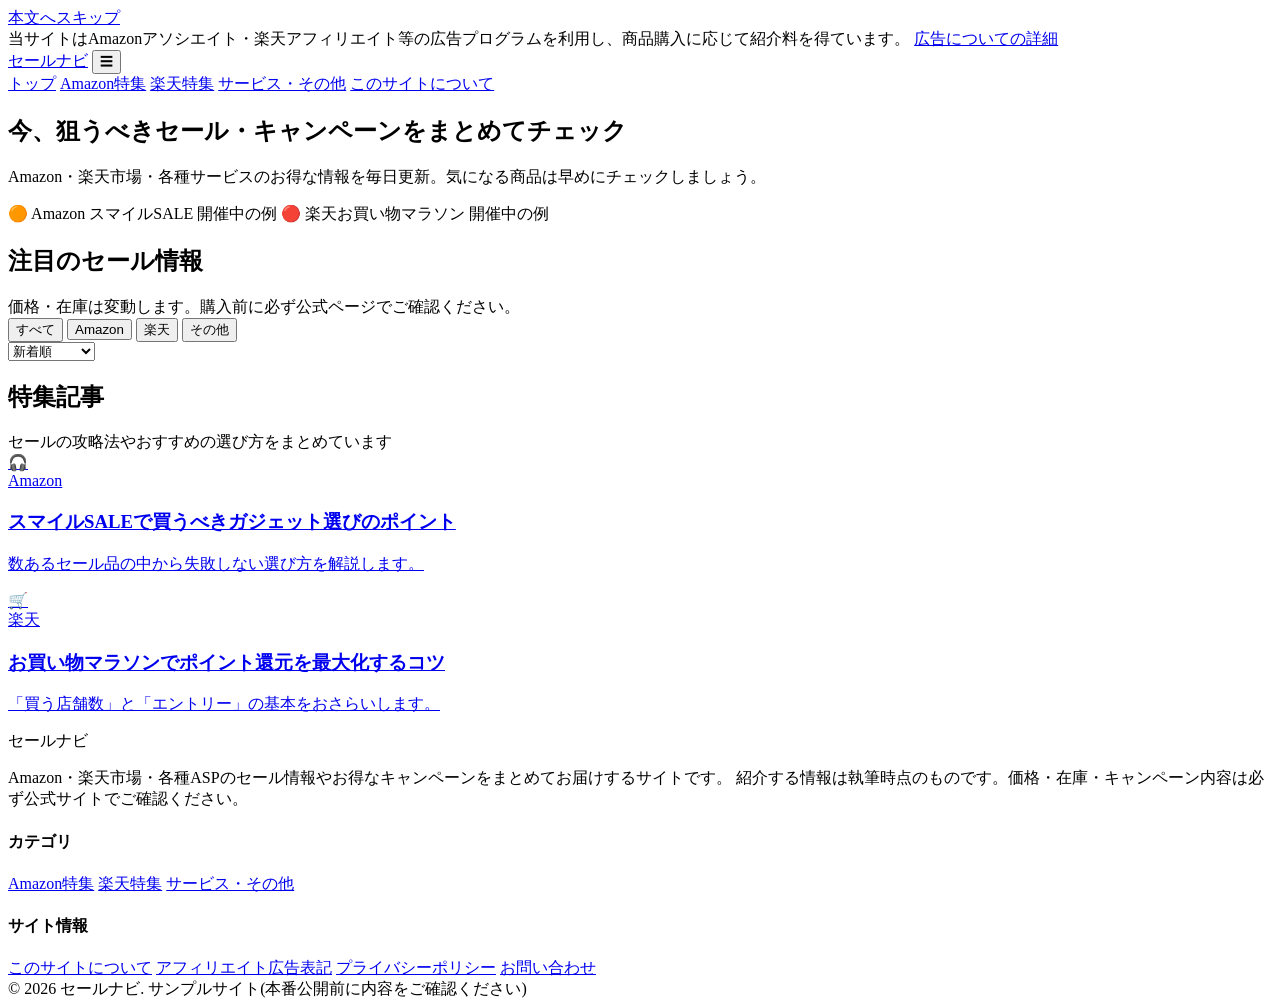
==== index.html @ 36b68227 "Add root files" ====
<!doctype html>
<html lang="ja">
<head>
<meta charset="UTF-8">
<meta name="viewport" content="width=device-width, initial-scale=1">
<link rel="icon" href="data:image/svg+xml,%3Csvg xmlns=%27http://www.w3.org/2000/svg%27 viewBox=%270 0 100 100%27%3E%3Ctext y=%27.9em%27 font-size=%2790%27%3E%F0%9F%9B%92%3C/text%3E%3C/svg%3E">
<title>お得なセール・キャンペーン情報まとめ｜セールナビ</title>
<meta name="description" content="Amazon・楽天市場・各種ASPのセール情報を毎日更新。今狙うべきキャンペーンをまとめてチェックできます。">
<meta property="og:type" content="website">
<meta property="og:site_name" content="セールナビ">
<meta property="og:title" content="お得なセール・キャンペーン情報まとめ｜セールナビ">
<meta property="og:description" content="Amazon・楽天市場・各種ASPのセール情報を毎日更新。今狙うべきキャンペーンをまとめてチェックできます。">
<link rel="stylesheet" href="css/style.css">
<script defer src="js/config.js"></script>
<script defer src="js/main.js"></script>
</head>
<body data-root=".">
<a class="skip-link" href="#main">本文へスキップ</a>

<div class="pr-banner">
  当サイトはAmazonアソシエイト・楽天アフィリエイト等の広告プログラムを利用し、商品購入に応じて紹介料を得ています。
  <a href="pages/disclosure.html">広告についての詳細</a>
</div>

<header class="site-header">
  <div class="container header-inner">
    <a class="logo" href="index.html">セール<span class="dot">ナビ</span></a>
    <button class="nav-toggle" aria-label="メニュー">☰</button>
    <nav class="main-nav">
      <a href="index.html" aria-current="page">トップ</a>
<a href="pages/category-amazon.html">Amazon特集</a>
<a href="pages/category-rakuten.html">楽天特集</a>
<a href="pages/category-asp.html">サービス・その他</a>
<a href="pages/about.html">このサイトについて</a>

    </nav>
  </div>
</header>
<main id="main">

<section class="hero">
  <div class="container">
    <h1>今、狙うべきセール・キャンペーンをまとめてチェック</h1>
    <p>Amazon・楽天市場・各種サービスのお得な情報を毎日更新。気になる商品は早めにチェックしましょう。</p>
    <div class="hero-badges">
      <span class="hero-badge">🟠 Amazon スマイルSALE 開催中の例</span>
      <span class="hero-badge">🔴 楽天お買い物マラソン 開催中の例</span>
    </div>
  </div>
</section>

<div class="container">
  <section class="section" id="deals">
    <div class="section-head">
      <h2>注目のセール情報</h2>
      <span class="desc">価格・在庫は変動します。購入前に必ず公式ページでご確認ください。</span>
    </div>

    <div class="filter-bar" data-filter-target="deal-grid-top">
      <div class="filter-group">
        <button class="chip" data-store="all" aria-pressed="true">すべて</button>
        <button class="chip" data-store="amazon" aria-pressed="false">Amazon</button>
        <button class="chip" data-store="rakuten" aria-pressed="false">楽天</button>
        <button class="chip" data-store="asp" aria-pressed="false">その他</button>
      </div>
      <select class="sort-select" data-sort-target="deal-grid-top">
        <option value="new">新着順</option>
        <option value="discount">割引率順</option>
        <option value="ending">終了間近順</option>
      </select>
    </div>

    <div class="deal-grid" id="deal-grid-top"></div>
  </section>

  <section class="section" id="articles">
    <div class="section-head">
      <h2>特集記事</h2>
      <span class="desc">セールの攻略法やおすすめの選び方をまとめています</span>
    </div>
    <div class="article-grid">
      <a class="article-card" href="pages/article-smile-sale-gadgets.html">
        <div class="thumb">🎧</div>
        <div class="body">
          <div class="cat">Amazon</div>
          <h3>スマイルSALEで買うべきガジェット選びのポイント</h3>
          <p>数あるセール品の中から失敗しない選び方を解説します。</p>
        </div>
      </a>
      <a class="article-card" href="pages/article-rakuten-marathon-tips.html">
        <div class="thumb">🛒</div>
        <div class="body">
          <div class="cat">楽天</div>
          <h3>お買い物マラソンでポイント還元を最大化するコツ</h3>
          <p>「買う店舗数」と「エントリー」の基本をおさらいします。</p>
        </div>
      </a>
    </div>
  </section>
</div>

<script>
  document.addEventListener("DOMContentLoaded", () => {
    initDealGrid("deal-grid-top");
  });
</script>
</main>

<footer class="site-footer">
  <div class="container footer-inner">
    <div class="footer-col">
      <div class="footer-brand">セール<span style="color:var(--accent)">ナビ</span></div>
      <p class="footer-desc">
        Amazon・楽天市場・各種ASPのセール情報やお得なキャンペーンをまとめてお届けするサイトです。
        紹介する情報は執筆時点のものです。価格・在庫・キャンペーン内容は必ず公式サイトでご確認ください。
      </p>
    </div>
    <div class="footer-col">
      <h4>カテゴリ</h4>
      <a href="pages/category-amazon.html">Amazon特集</a>
      <a href="pages/category-rakuten.html">楽天特集</a>
      <a href="pages/category-asp.html">サービス・その他</a>
    </div>
    <div class="footer-col">
      <h4>サイト情報</h4>
      <a href="pages/about.html">このサイトについて</a>
      <a href="pages/disclosure.html">アフィリエイト広告表記</a>
      <a href="pages/privacy.html">プライバシーポリシー</a>
      <a href="pages/contact.html">お問い合わせ</a>
    </div>
  </div>
  <div class="footer-bottom">© 2026 セールナビ. サンプルサイト(本番公開前に内容をご確認ください)</div>
</footer>
</body>
</html>
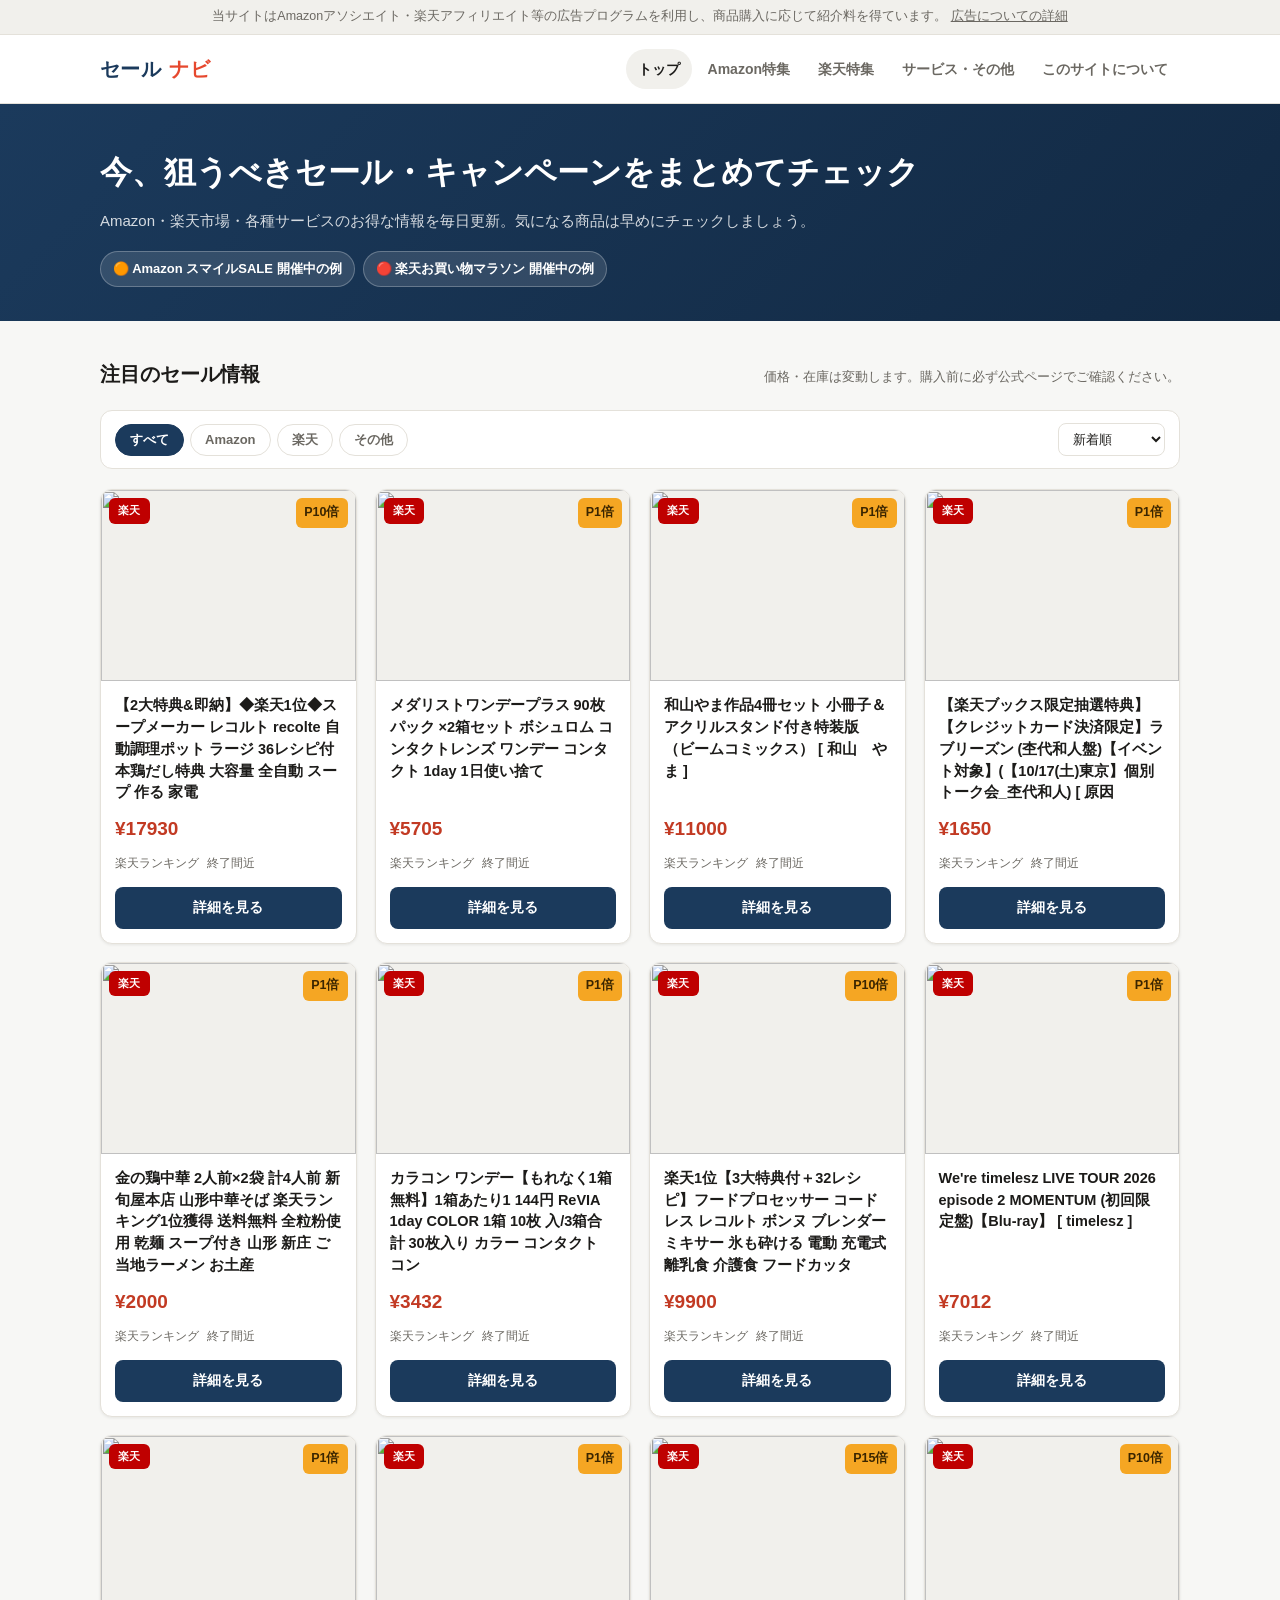
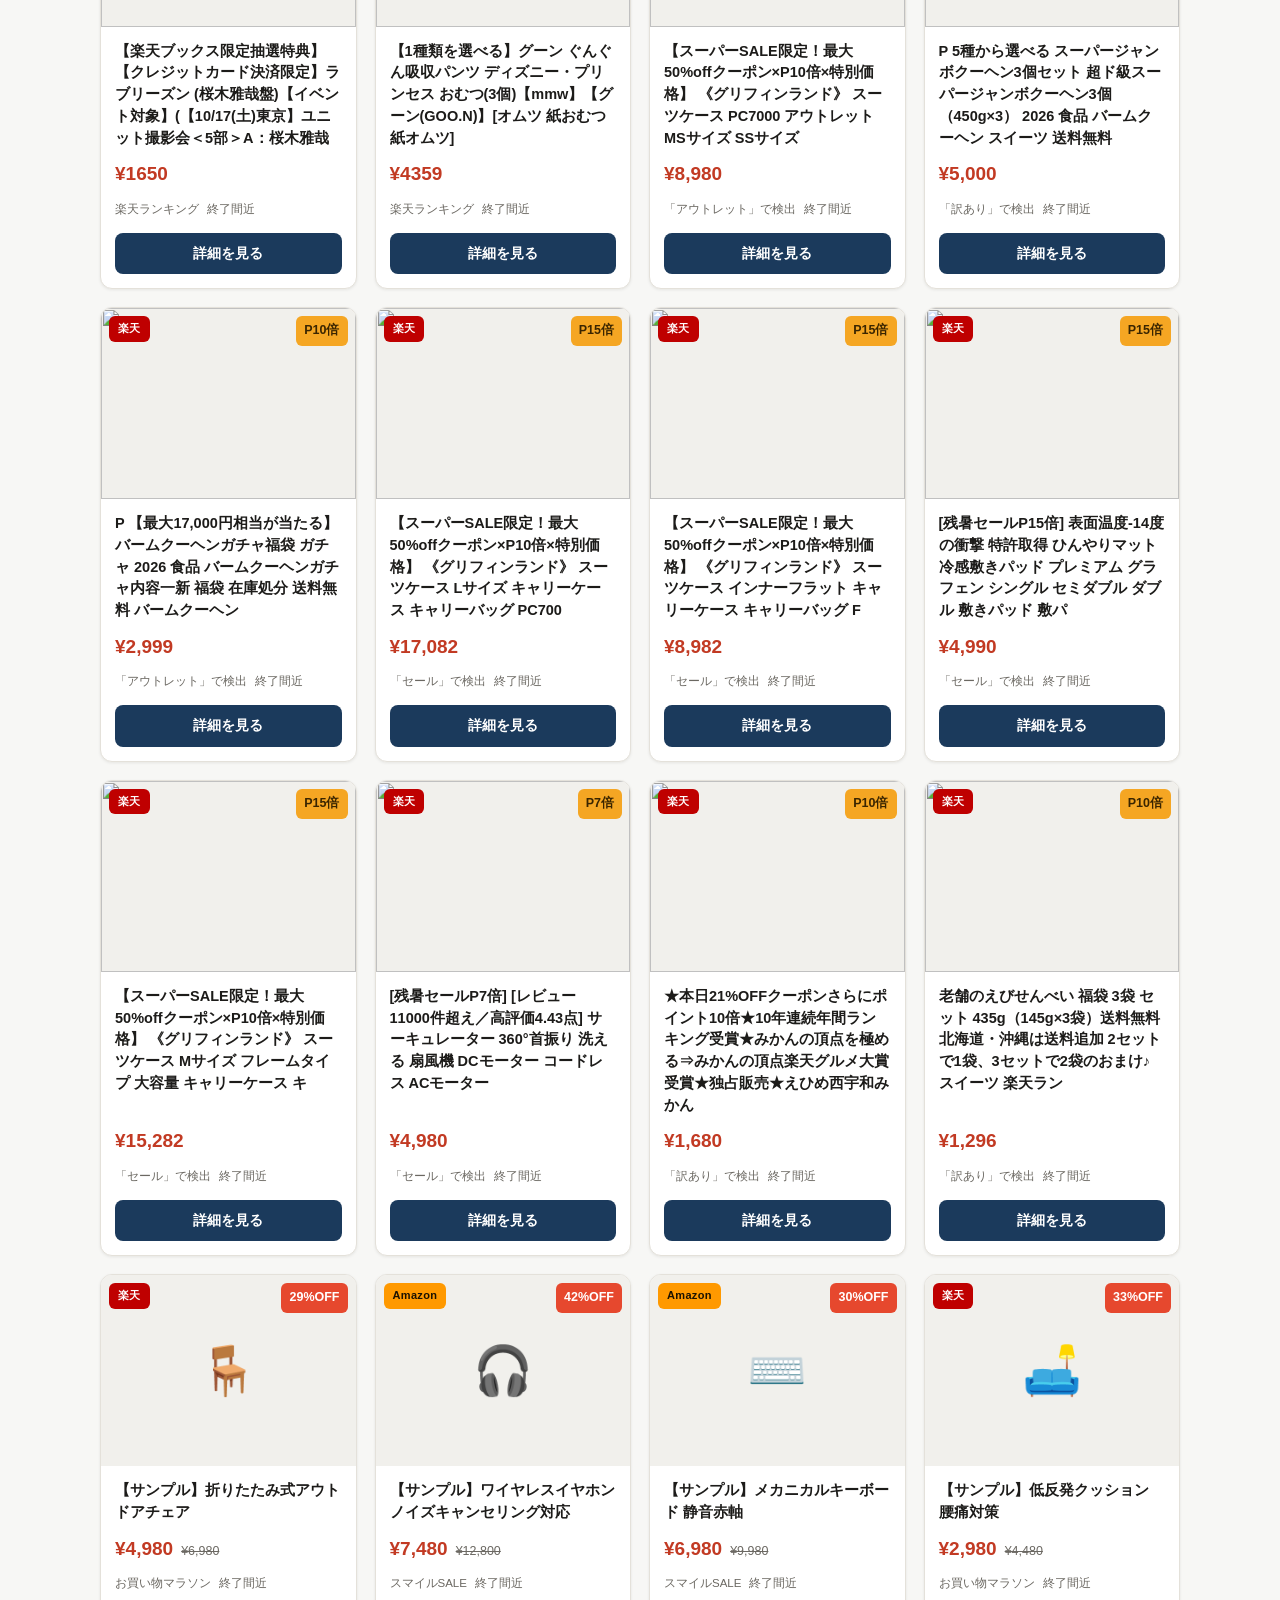
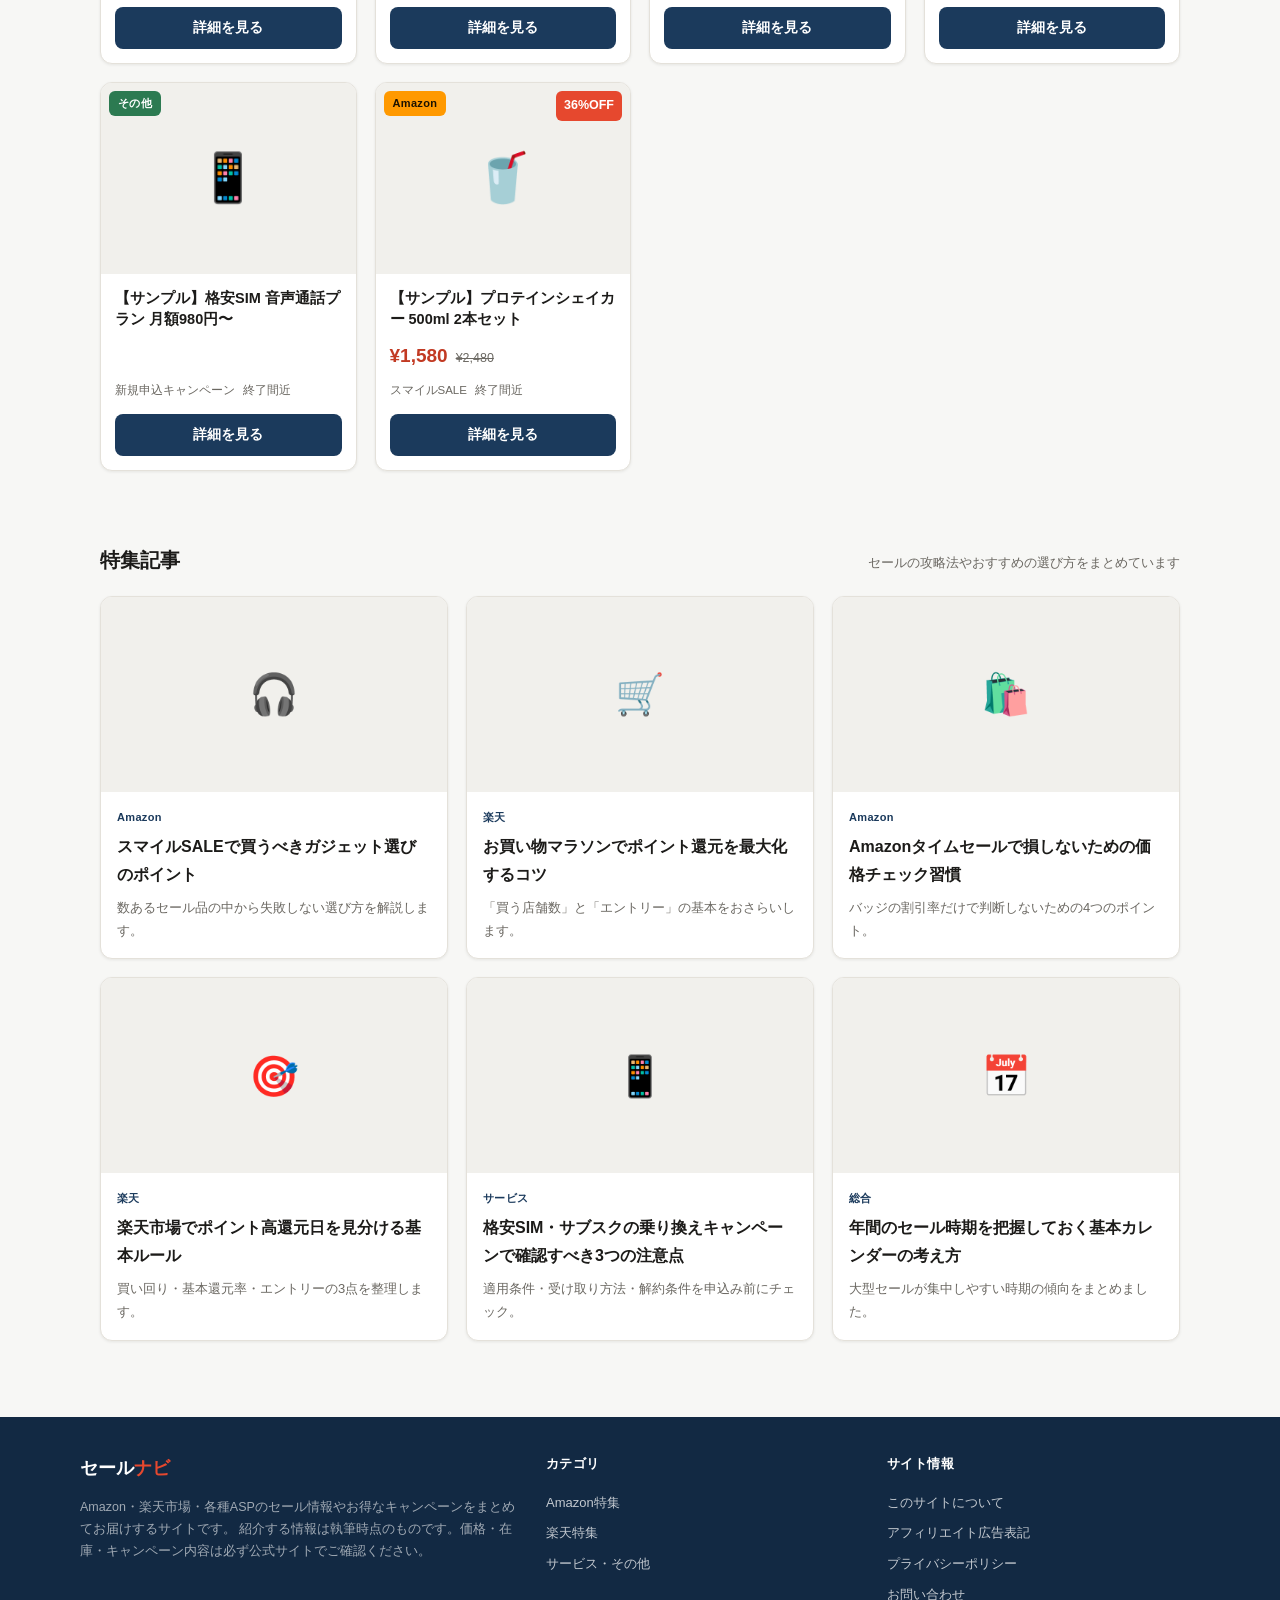
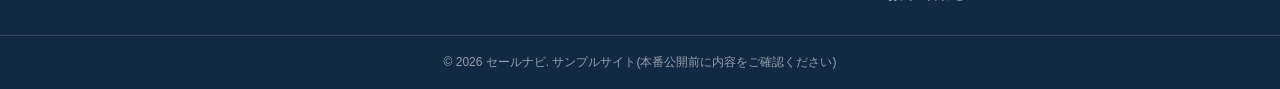
==== commit d769015e: "feat: 記事4本を新規追加(トップページに追加リンク)、robots/sitemapのURLを本番URLに更新" ====
--- a/index.html
+++ b/index.html
@@ -95,6 +95,38 @@
           <p>「買う店舗数」と「エントリー」の基本をおさらいします。</p>
         </div>
       </a>
+      <a class="article-card" href="pages/article-amazon-timesale-checklist.html">
+        <div class="thumb">🛍️</div>
+        <div class="body">
+          <div class="cat">Amazon</div>
+          <h3>Amazonタイムセールで損しないための価格チェック習慣</h3>
+          <p>バッジの割引率だけで判断しないための4つのポイント。</p>
+        </div>
+      </a>
+      <a class="article-card" href="pages/article-rakuten-point-calendar.html">
+        <div class="thumb">🎯</div>
+        <div class="body">
+          <div class="cat">楽天</div>
+          <h3>楽天市場でポイント高還元日を見分ける基本ルール</h3>
+          <p>買い回り・基本還元率・エントリーの3点を整理します。</p>
+        </div>
+      </a>
+      <a class="article-card" href="pages/article-asp-subscription-tips.html">
+        <div class="thumb">📱</div>
+        <div class="body">
+          <div class="cat">サービス</div>
+          <h3>格安SIM・サブスクの乗り換えキャンペーンで確認すべき3つの注意点</h3>
+          <p>適用条件・受け取り方法・解約条件を申込み前にチェック。</p>
+        </div>
+      </a>
+      <a class="article-card" href="pages/article-seasonal-sale-calendar.html">
+        <div class="thumb">📅</div>
+        <div class="body">
+          <div class="cat">総合</div>
+          <h3>年間のセール時期を把握しておく基本カレンダーの考え方</h3>
+          <p>大型セールが集中しやすい時期の傾向をまとめました。</p>
+        </div>
+      </a>
     </div>
   </section>
 </div>
--- a/css/style.css
+++ b/css/style.css
@@ -0,0 +1,282 @@
+/* =========================================================
+   セールナビ - デザインシステム
+   ========================================================= */
+:root{
+  --bg:#f7f7f5;
+  --surface:#ffffff;
+  --surface-2:#f1f0ec;
+  --text:#1c1b19;
+  --text-muted:#6b6862;
+  --border:#e4e1da;
+
+  --brand:#1b3a5c;      /* 信頼感のあるネイビー */
+  --brand-dark:#122943;
+  --accent:#e6482e;     /* セール感のあるレッド */
+  --accent-dark:#c23a23;
+  --sale-yellow:#f5a623;
+
+  --amazon:#ff9900;
+  --rakuten:#bf0000;
+  --asp:#2c7a51;
+
+  --radius-sm:6px;
+  --radius:12px;
+  --radius-lg:18px;
+  --shadow-sm:0 1px 3px rgba(20,20,15,.08);
+  --shadow-md:0 6px 20px rgba(20,20,15,.10);
+
+  --container:1120px;
+  color-scheme: light;
+}
+
+@media (prefers-color-scheme: dark){
+  :root{
+    --bg:#15140f;
+    --surface:#201f19;
+    --surface-2:#2a2820;
+    --text:#f1efe9;
+    --text-muted:#a8a498;
+    --border:#3a382f;
+    --brand:#4f83b5;
+    --brand-dark:#7ba7cf;
+    --shadow-sm:0 1px 3px rgba(0,0,0,.4);
+    --shadow-md:0 6px 20px rgba(0,0,0,.5);
+  }
+}
+
+*,*::before,*::after{ box-sizing:border-box; }
+html{ scroll-behavior:smooth; }
+body{
+  margin:0;
+  background:var(--bg);
+  color:var(--text);
+  font-family:"Hiragino Sans","Noto Sans JP","Yu Gothic",-apple-system,BlinkMacSystemFont,"Segoe UI",sans-serif;
+  line-height:1.75;
+  -webkit-font-smoothing:antialiased;
+}
+img{ max-width:100%; display:block; }
+a{ color:inherit; text-decoration:none; }
+.container{ max-width:var(--container); margin:0 auto; padding:0 20px; }
+
+/* ---------- 共通:PR / アフィリエイト表記バナー ---------- */
+.pr-banner{
+  background:var(--surface-2);
+  border-bottom:1px solid var(--border);
+  font-size:12.5px;
+  color:var(--text-muted);
+  text-align:center;
+  padding:6px 12px;
+}
+.pr-banner a{ text-decoration:underline; }
+
+/* ---------- ヘッダー ---------- */
+.site-header{
+  position:sticky; top:0; z-index:50;
+  background:var(--surface);
+  border-bottom:1px solid var(--border);
+}
+.header-inner{
+  display:flex; align-items:center; justify-content:space-between;
+  gap:16px; padding:14px 20px;
+}
+.logo{
+  display:flex; align-items:center; gap:8px;
+  font-size:20px; font-weight:800; color:var(--brand);
+  letter-spacing:.02em;
+}
+.logo .dot{ color:var(--accent); }
+.main-nav{ display:flex; gap:4px; flex-wrap:wrap; }
+.main-nav a{
+  padding:8px 12px; border-radius:999px; font-size:14px; font-weight:600;
+  color:var(--text-muted);
+}
+.main-nav a:hover, .main-nav a[aria-current="page"]{
+  background:var(--surface-2); color:var(--text);
+}
+.nav-toggle{ display:none; }
+
+@media (max-width:760px){
+  .main-nav{
+    display:none; width:100%; order:3;
+    padding-top:10px; border-top:1px solid var(--border); margin-top:10px;
+  }
+  .header-inner{ flex-wrap:wrap; }
+  .main-nav.open{ display:flex; }
+  .nav-toggle{
+    display:inline-flex; align-items:center; justify-content:center;
+    width:38px; height:38px; border-radius:8px; border:1px solid var(--border);
+    background:var(--surface); font-size:18px; cursor:pointer;
+  }
+}
+
+/* ---------- ヒーロー ---------- */
+.hero{
+  background:linear-gradient(135deg,var(--brand) 0%,var(--brand-dark) 100%);
+  color:#fff; padding:40px 0 34px;
+}
+.hero h1{ font-size:clamp(22px,4vw,32px); margin:0 0 8px; font-weight:800; }
+.hero p{ margin:0; color:rgba(255,255,255,.82); font-size:15px; }
+.hero-badges{ display:flex; gap:8px; flex-wrap:wrap; margin-top:16px; }
+.hero-badge{
+  background:rgba(255,255,255,.12); border:1px solid rgba(255,255,255,.25);
+  padding:6px 12px; border-radius:999px; font-size:13px; font-weight:600;
+}
+
+/* ---------- セクション見出し ---------- */
+.section{ padding:36px 0; }
+.section-head{
+  display:flex; align-items:baseline; justify-content:space-between; gap:12px;
+  margin-bottom:18px; flex-wrap:wrap;
+}
+.section-head h2{ font-size:20px; margin:0; font-weight:800; }
+.section-head .desc{ font-size:13px; color:var(--text-muted); }
+.link-more{ font-size:13.5px; font-weight:700; color:var(--brand); white-space:nowrap; }
+
+/* ---------- フィルター / 並び替え ---------- */
+.filter-bar{
+  display:flex; gap:10px; flex-wrap:wrap; align-items:center;
+  margin-bottom:20px; padding:12px 14px; background:var(--surface);
+  border:1px solid var(--border); border-radius:var(--radius);
+}
+.filter-group{ display:flex; gap:6px; flex-wrap:wrap; }
+.chip{
+  border:1px solid var(--border); background:var(--surface);
+  padding:6px 14px; border-radius:999px; font-size:13px; font-weight:600;
+  cursor:pointer; color:var(--text-muted);
+}
+.chip[aria-pressed="true"]{
+  background:var(--brand); border-color:var(--brand); color:#fff;
+}
+.sort-select{
+  margin-left:auto; padding:7px 10px; border-radius:8px; border:1px solid var(--border);
+  background:var(--surface); color:var(--text); font-size:13px;
+}
+
+/* ---------- 商品/セールカード ---------- */
+.deal-grid{
+  display:grid; gap:18px;
+  grid-template-columns:repeat(auto-fill,minmax(250px,1fr));
+}
+.deal-card{
+  background:var(--surface); border:1px solid var(--border); border-radius:var(--radius);
+  overflow:hidden; box-shadow:var(--shadow-sm); display:flex; flex-direction:column;
+  transition:transform .15s ease, box-shadow .15s ease;
+}
+.deal-card:hover{ transform:translateY(-3px); box-shadow:var(--shadow-md); }
+.deal-thumb{
+  position:relative; aspect-ratio:4/3; background:var(--surface-2);
+  display:flex; align-items:center; justify-content:center; overflow:hidden;
+}
+.deal-thumb img{ width:100%; height:100%; object-fit:cover; }
+.deal-thumb .emoji{ font-size:48px; }
+.store-tag{
+  position:absolute; top:8px; left:8px; font-size:11px; font-weight:800;
+  color:#fff; padding:3px 9px; border-radius:6px; letter-spacing:.03em;
+}
+.store-tag.amazon{ background:var(--amazon); color:#1b1200; }
+.store-tag.rakuten{ background:var(--rakuten); }
+.store-tag.asp{ background:var(--asp); }
+.discount-badge{
+  position:absolute; top:8px; right:8px; background:var(--accent); color:#fff;
+  font-weight:800; font-size:12.5px; padding:4px 8px; border-radius:6px;
+}
+.discount-badge.point{ background:var(--sale-yellow); color:#3a2500; }
+.deal-body{ padding:14px; display:flex; flex-direction:column; gap:8px; flex:1; }
+.deal-title{ font-size:14.5px; font-weight:700; line-height:1.5; }
+.deal-price-row{ display:flex; align-items:baseline; gap:8px; margin-top:auto; }
+.deal-price{ font-size:19px; font-weight:800; color:var(--accent-dark); }
+.deal-price-orig{ font-size:12.5px; color:var(--text-muted); text-decoration:line-through; }
+.deal-meta{ font-size:11.5px; color:var(--text-muted); display:flex; gap:8px; flex-wrap:wrap; }
+.deal-cta{
+  margin-top:6px; display:inline-flex; align-items:center; justify-content:center;
+  background:var(--brand); color:#fff; font-weight:700; font-size:13.5px;
+  padding:9px 12px; border-radius:8px; text-align:center;
+}
+.deal-cta:hover{ background:var(--brand-dark); }
+.deal-cta .rel-note{ display:none; }
+
+.empty-state{
+  padding:40px 16px; text-align:center; color:var(--text-muted);
+  border:1px dashed var(--border); border-radius:var(--radius);
+}
+
+/* ---------- 記事カード ---------- */
+.article-grid{
+  display:grid; gap:18px; grid-template-columns:repeat(auto-fill,minmax(280px,1fr));
+}
+.article-card{
+  background:var(--surface); border:1px solid var(--border); border-radius:var(--radius);
+  overflow:hidden; box-shadow:var(--shadow-sm);
+}
+.article-card .thumb{ aspect-ratio:16/9; background:var(--surface-2); font-size:40px; display:flex; align-items:center; justify-content:center; }
+.article-card .body{ padding:16px; }
+.article-card .cat{ font-size:11px; font-weight:800; color:var(--brand); letter-spacing:.03em; }
+.article-card h3{ font-size:16px; margin:6px 0 8px; }
+.article-card p{ font-size:13px; color:var(--text-muted); margin:0; }
+
+/* ---------- 記事本文ページ ---------- */
+.article-header{ padding:36px 0 20px; border-bottom:1px solid var(--border); }
+.breadcrumb{ font-size:12.5px; color:var(--text-muted); margin-bottom:12px; }
+.breadcrumb a{ text-decoration:underline; }
+.article-header h1{ font-size:clamp(22px,4vw,30px); margin:0 0 10px; }
+.article-header .sub-meta{ font-size:13px; color:var(--text-muted); }
+
+.article-body{ max-width:760px; margin:0 auto; padding:32px 20px; }
+.article-body h2{ font-size:20px; margin:36px 0 12px; padding-top:6px; border-top:3px solid var(--accent); }
+.article-body h3{ font-size:16.5px; margin:24px 0 10px; }
+.article-body p{ margin:0 0 16px; }
+.article-body ul, .article-body ol{ margin:0 0 16px; padding-left:1.3em; }
+.article-body li{ margin-bottom:6px; }
+.article-body table{ width:100%; border-collapse:collapse; margin:0 0 20px; font-size:13.5px; }
+.article-body th, .article-body td{ border:1px solid var(--border); padding:8px 10px; text-align:left; }
+.article-body th{ background:var(--surface-2); }
+
+.disclosure-note{
+  background:var(--surface-2); border:1px solid var(--border); border-radius:var(--radius-sm);
+  padding:12px 14px; font-size:12.5px; color:var(--text-muted); margin:0 0 22px;
+}
+
+.cta-box{
+  background:var(--surface); border:1px solid var(--border); border-radius:var(--radius);
+  padding:18px; margin:22px 0; display:flex; align-items:center; justify-content:space-between;
+  gap:14px; flex-wrap:wrap;
+}
+.cta-box .price{ font-weight:800; color:var(--accent-dark); font-size:18px; }
+.cta-box .btn{
+  background:var(--accent); color:#fff; font-weight:800; padding:11px 20px;
+  border-radius:999px; font-size:14px;
+}
+.cta-box .btn:hover{ background:var(--accent-dark); }
+
+/* ---------- 静的ページ(規約系) ---------- */
+.static-page{ max-width:760px; margin:0 auto; padding:40px 20px 64px; }
+.static-page h1{ font-size:24px; margin-bottom:8px; }
+.static-page .updated{ font-size:12.5px; color:var(--text-muted); margin-bottom:28px; }
+.static-page h2{ font-size:17px; margin:30px 0 10px; }
+.static-page p{ margin:0 0 14px; }
+.static-page ul{ padding-left:1.3em; margin:0 0 14px; }
+
+/* ---------- フッター ---------- */
+.site-footer{
+  background:var(--brand-dark); color:rgba(255,255,255,.85); margin-top:40px;
+}
+.footer-inner{ padding:36px 0 24px; display:grid; gap:28px; grid-template-columns:1.4fr 1fr 1fr; }
+.footer-col h4{ font-size:13px; color:#fff; margin:0 0 12px; letter-spacing:.03em; }
+.footer-col a{ display:block; font-size:13px; padding:4px 0; color:rgba(255,255,255,.75); }
+.footer-col a:hover{ color:#fff; }
+.footer-brand{ font-weight:800; font-size:18px; color:#fff; margin-bottom:8px; }
+.footer-desc{ font-size:12.5px; color:rgba(255,255,255,.6); max-width:36em; }
+.footer-bottom{
+  border-top:1px solid rgba(255,255,255,.14); padding:16px 20px; text-align:center;
+  font-size:12px; color:rgba(255,255,255,.55);
+}
+@media (max-width:700px){
+  .footer-inner{ grid-template-columns:1fr; padding:28px 0 16px; }
+}
+
+/* ---------- ユーティリティ ---------- */
+.skip-link{
+  position:absolute; left:-999px; top:auto;
+  background:var(--brand); color:#fff; padding:10px 14px; border-radius:6px; z-index:100;
+}
+.skip-link:focus{ left:12px; top:12px; }
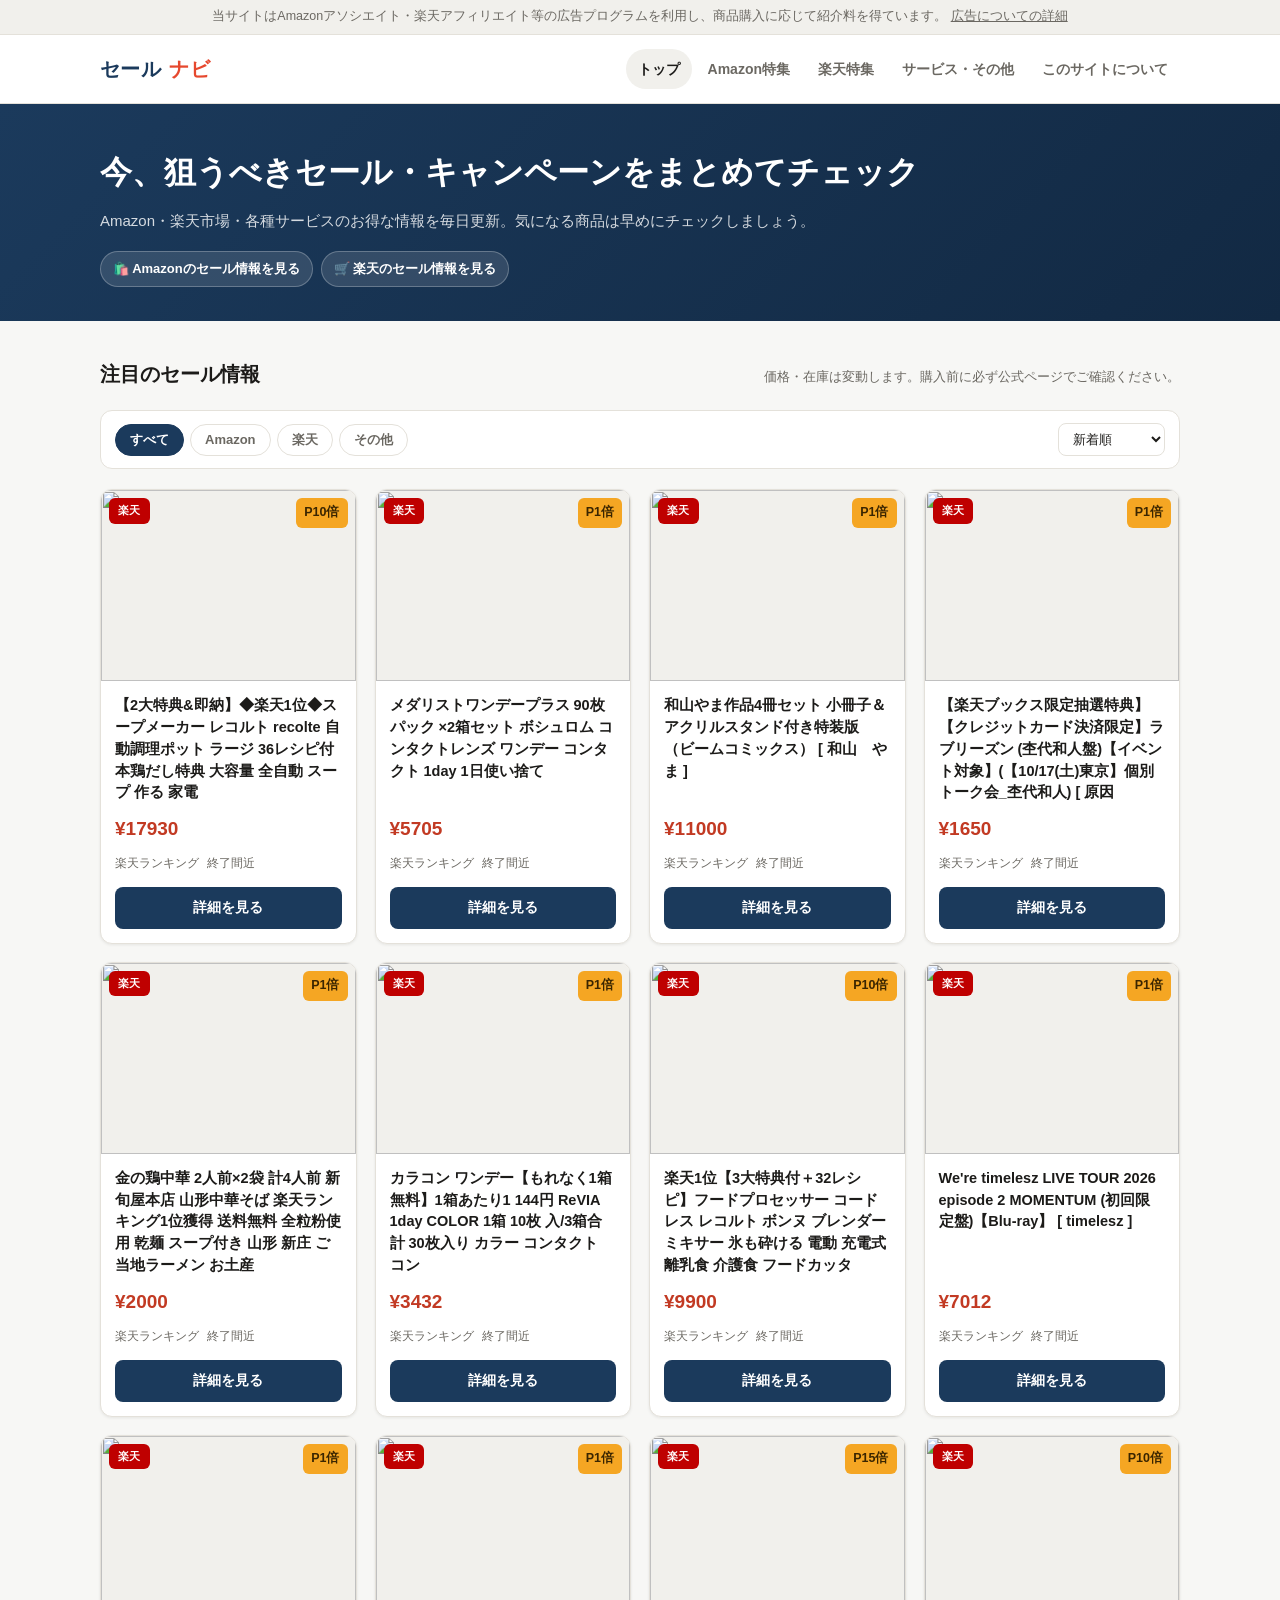
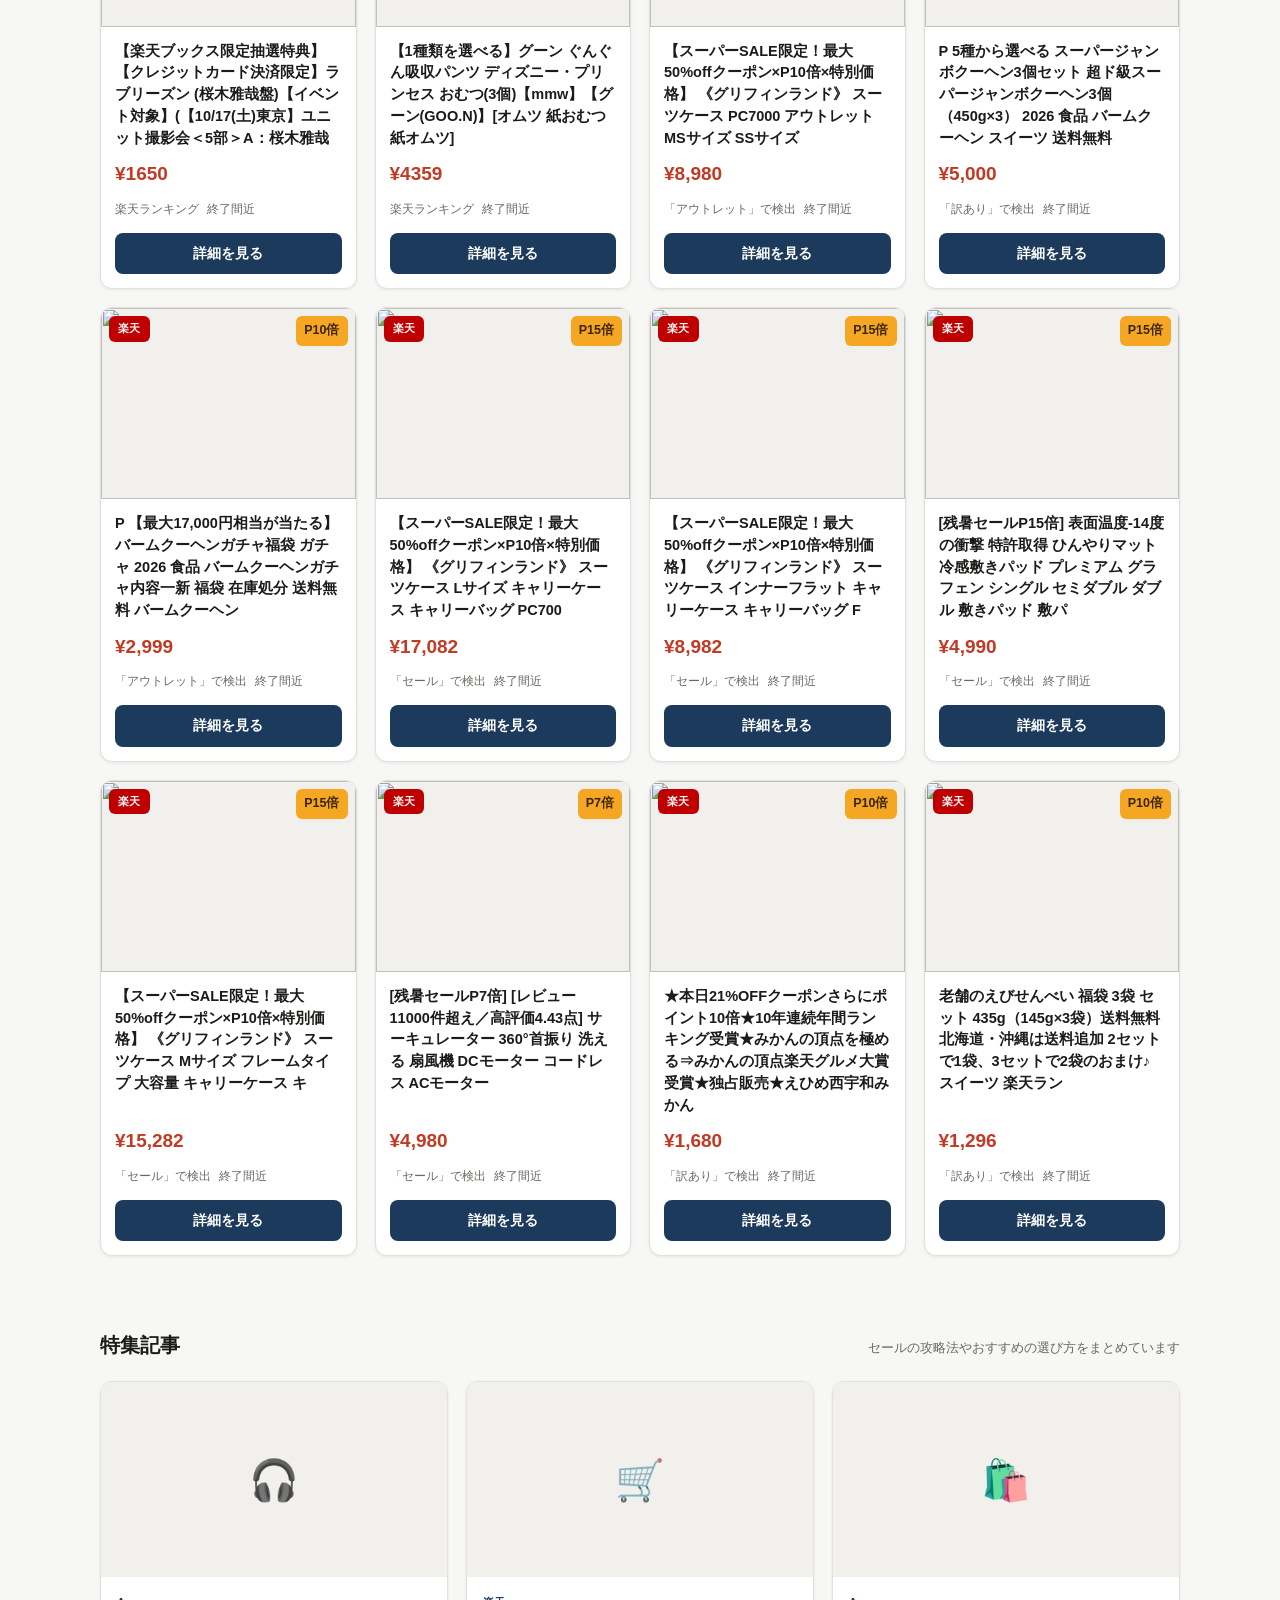
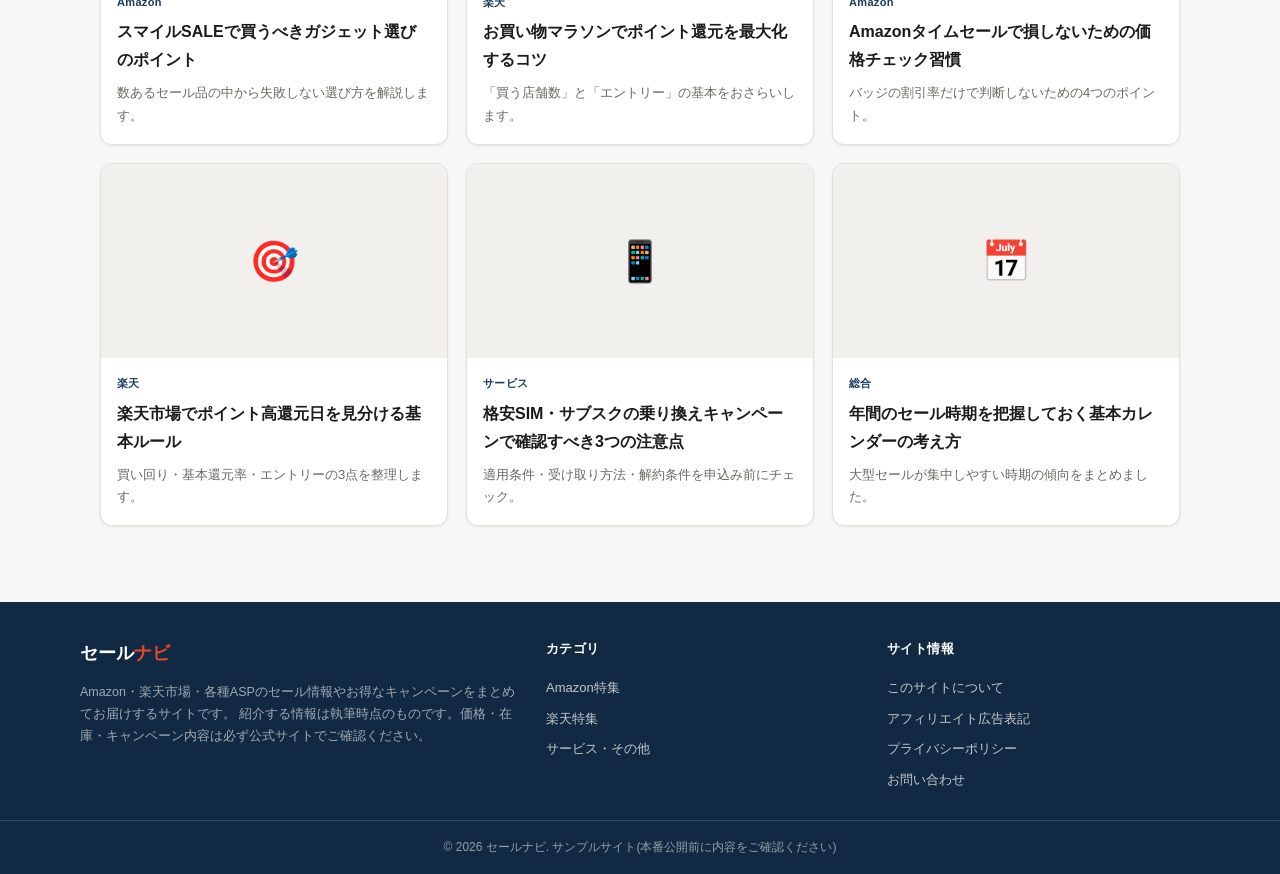
==== commit a9978341: "fix: ヒーローの「開催中の例」表記を削除、カテゴリページへの誘導バッジに変更(事実と異なる開催中表示を回避)" ====
--- a/index.html
+++ b/index.html
@@ -43,8 +43,8 @@
     <h1>今、狙うべきセール・キャンペーンをまとめてチェック</h1>
     <p>Amazon・楽天市場・各種サービスのお得な情報を毎日更新。気になる商品は早めにチェックしましょう。</p>
     <div class="hero-badges">
-      <span class="hero-badge">🟠 Amazon スマイルSALE 開催中の例</span>
-      <span class="hero-badge">🔴 楽天お買い物マラソン 開催中の例</span>
+      <a class="hero-badge" href="pages/category-amazon.html">🛍️ Amazonのセール情報を見る</a>
+      <a class="hero-badge" href="pages/category-rakuten.html">🛒 楽天のセール情報を見る</a>
     </div>
   </div>
 </section>
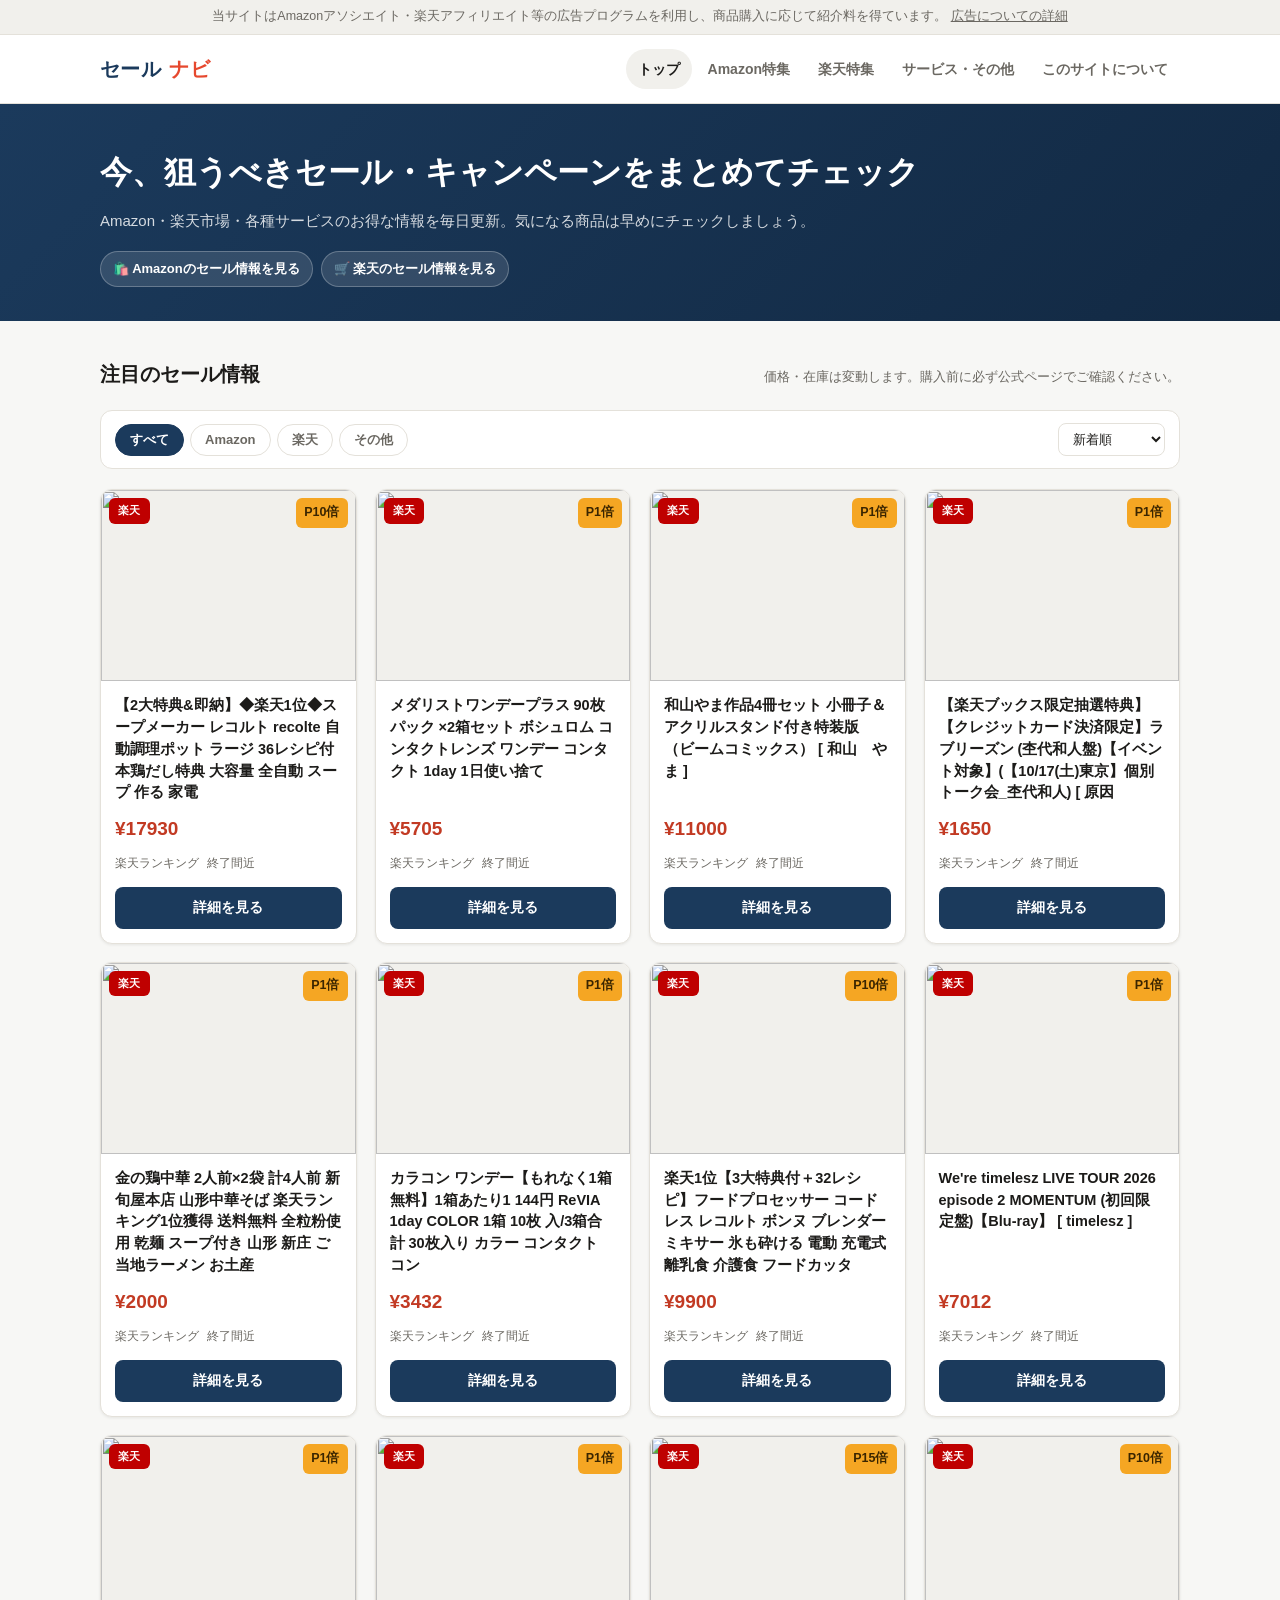
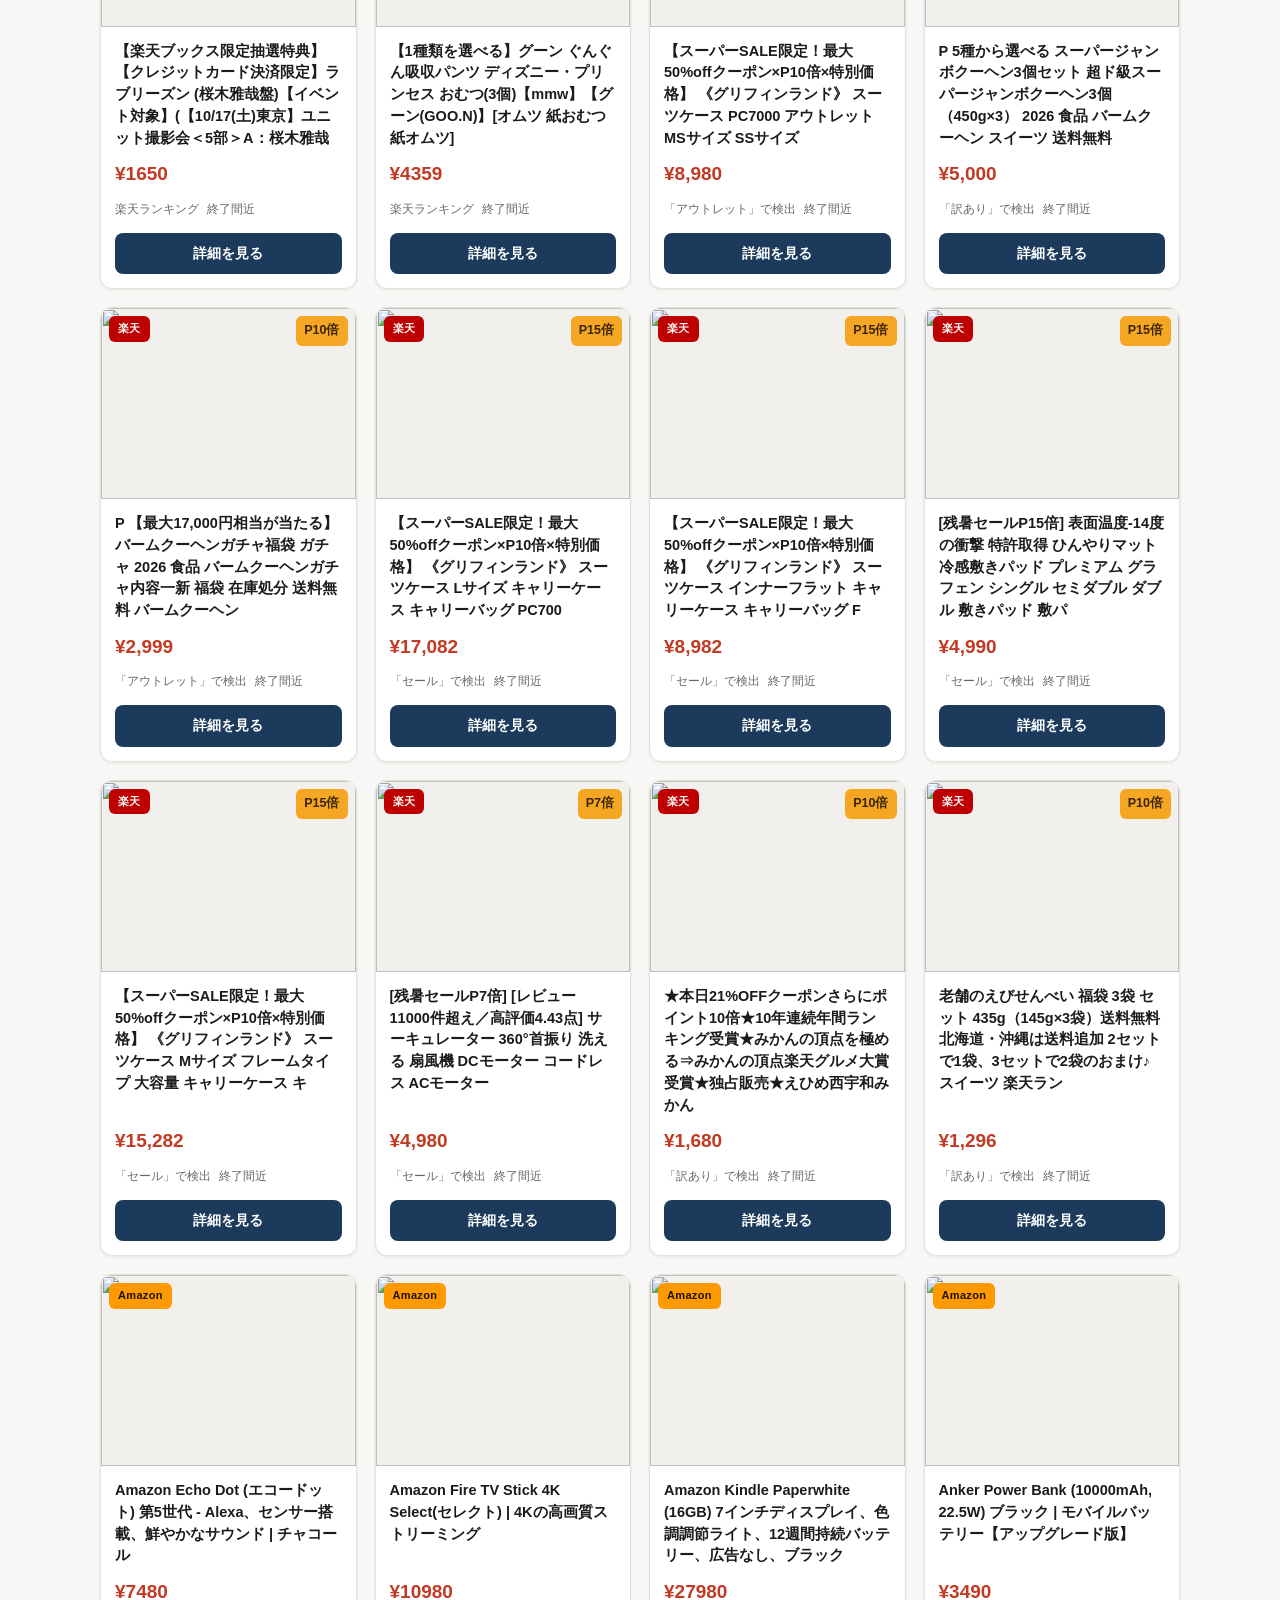
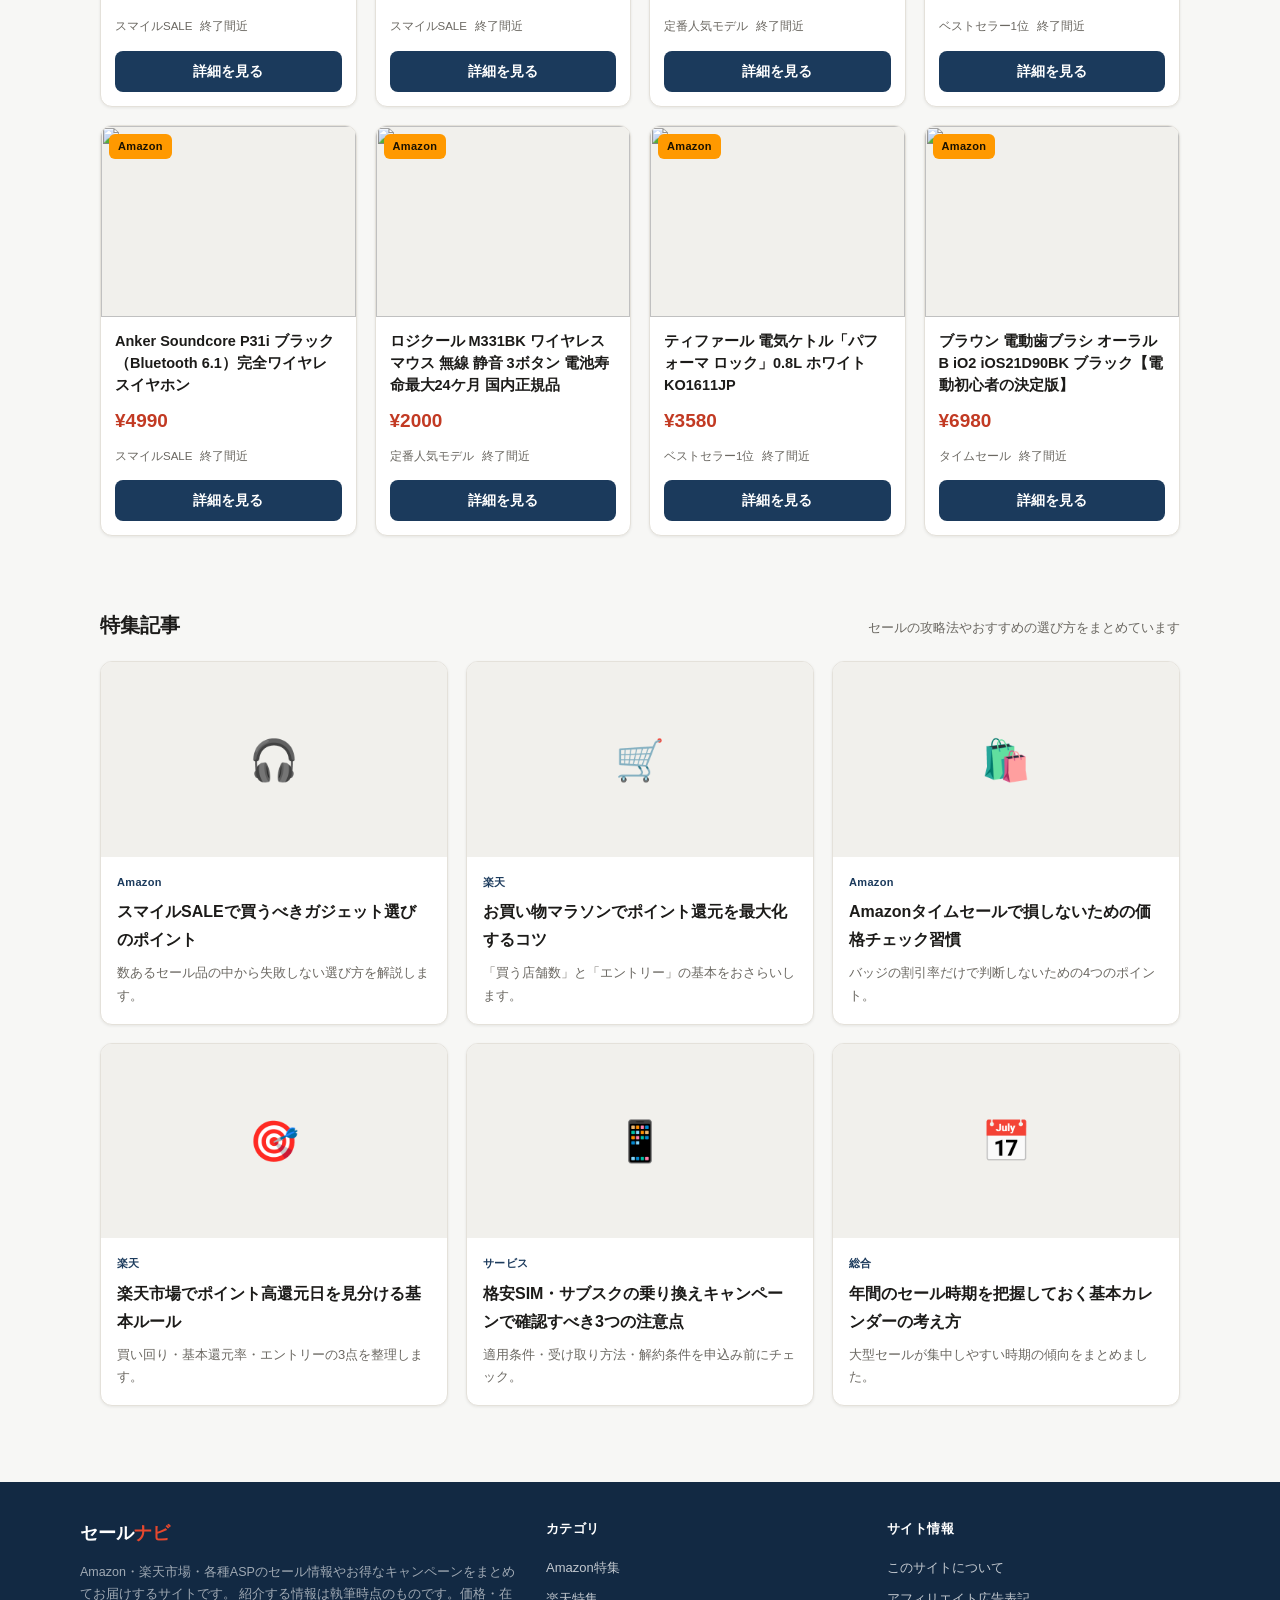
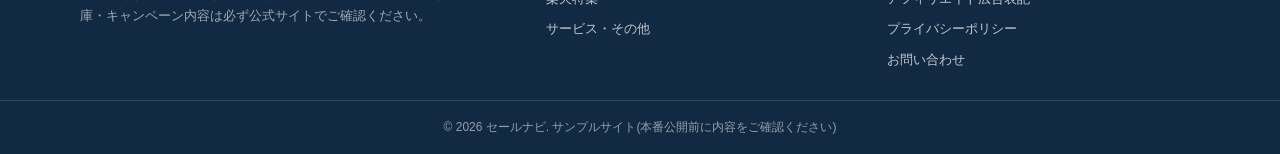
==== commit fd2ecd50: "RSSフィード追加(X自動投稿用) + index.htmlにRSSリンク追加" ====
--- a/index.html
+++ b/index.html
@@ -10,6 +10,7 @@
 <meta property="og:site_name" content="セールナビ">
 <meta property="og:title" content="お得なセール・キャンペーン情報まとめ｜セールナビ">
 <meta property="og:description" content="Amazon・楽天市場・各種ASPのセール情報を毎日更新。今狙うべきキャンペーンをまとめてチェックできます。">
+<link rel="alternate" type="application/rss+xml" title="セールナビ 新着情報" href="rss.xml">
 <link rel="stylesheet" href="css/style.css">
 <script defer src="js/config.js"></script>
 <script defer src="js/main.js"></script>
